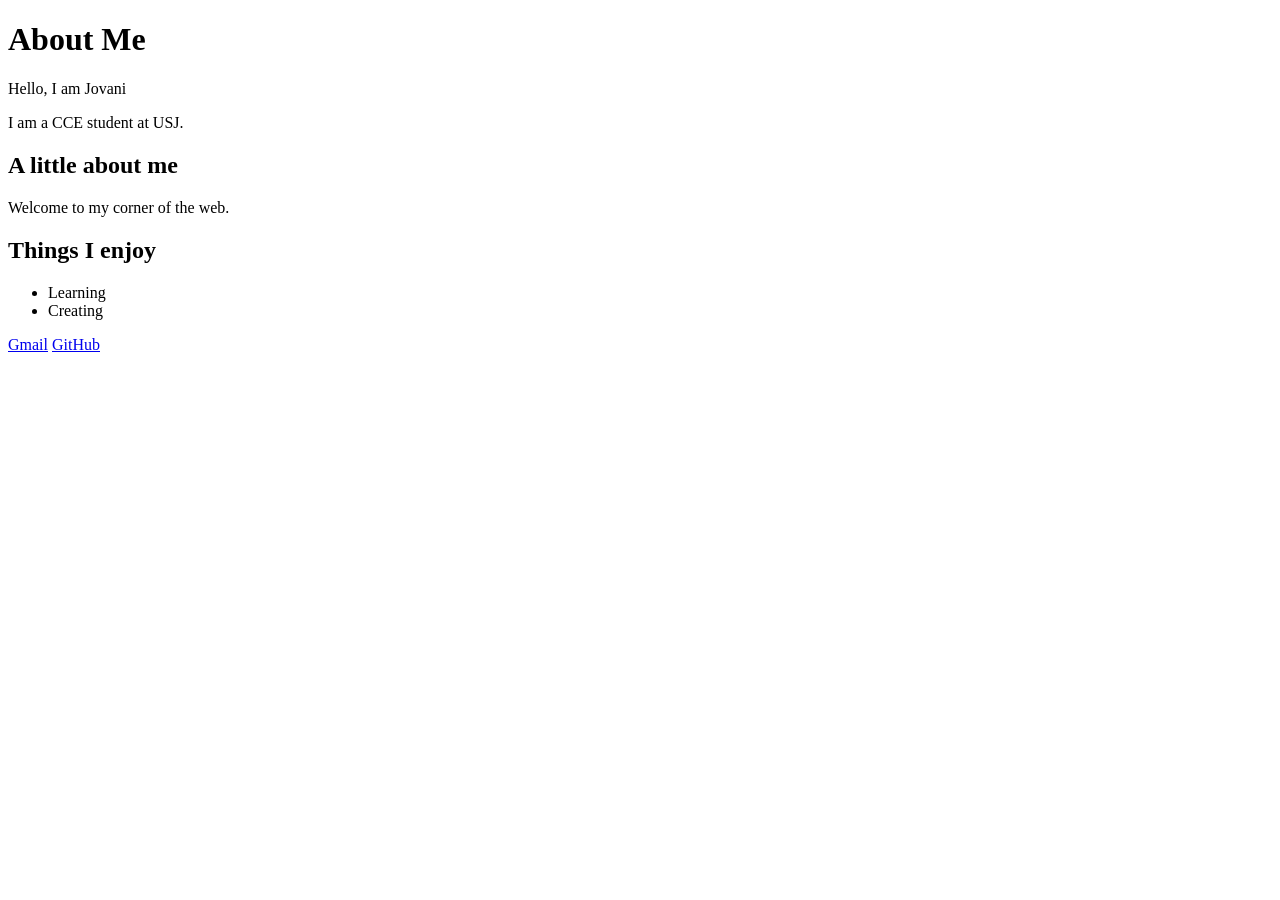
==== jovani.html @ c339df04 "first commit" ====
<!DOCTYPE html>
<html lang="en">
<head>
    <meta charset="UTF-8">
    <meta name="description" content="about me page">
    <title>About Me</title>
</head>
<body>
    <main>
        <header class="intro">
            <h1>About Me</h1>
            <p>Hello, I am Jovani</p>
            <p>I am a CCE student at USJ.</p>
        </header>

        <section aria-labelledby="about-heading">
            <h2 id="about-heading">A little about me</h2>
            <p>Welcome to my corner of the web.</p>
        </section>

        <section aria-labelledby="interests-heading">
            <h2 id="interests-heading">Things I enjoy</h2>
            <ul>
                <li>Learning</li>
                <li>Creating</li>
            </ul>
        </section>

        <footer>
            <a href="mailto:boukhaliljovani@gmail.com">Gmail</a>
            <a href="https://github.com/JovaiBouKhalil" target="_blank" rel="noreferrer">GitHub</a>
        </footer>
    </main>
</body>
</html>
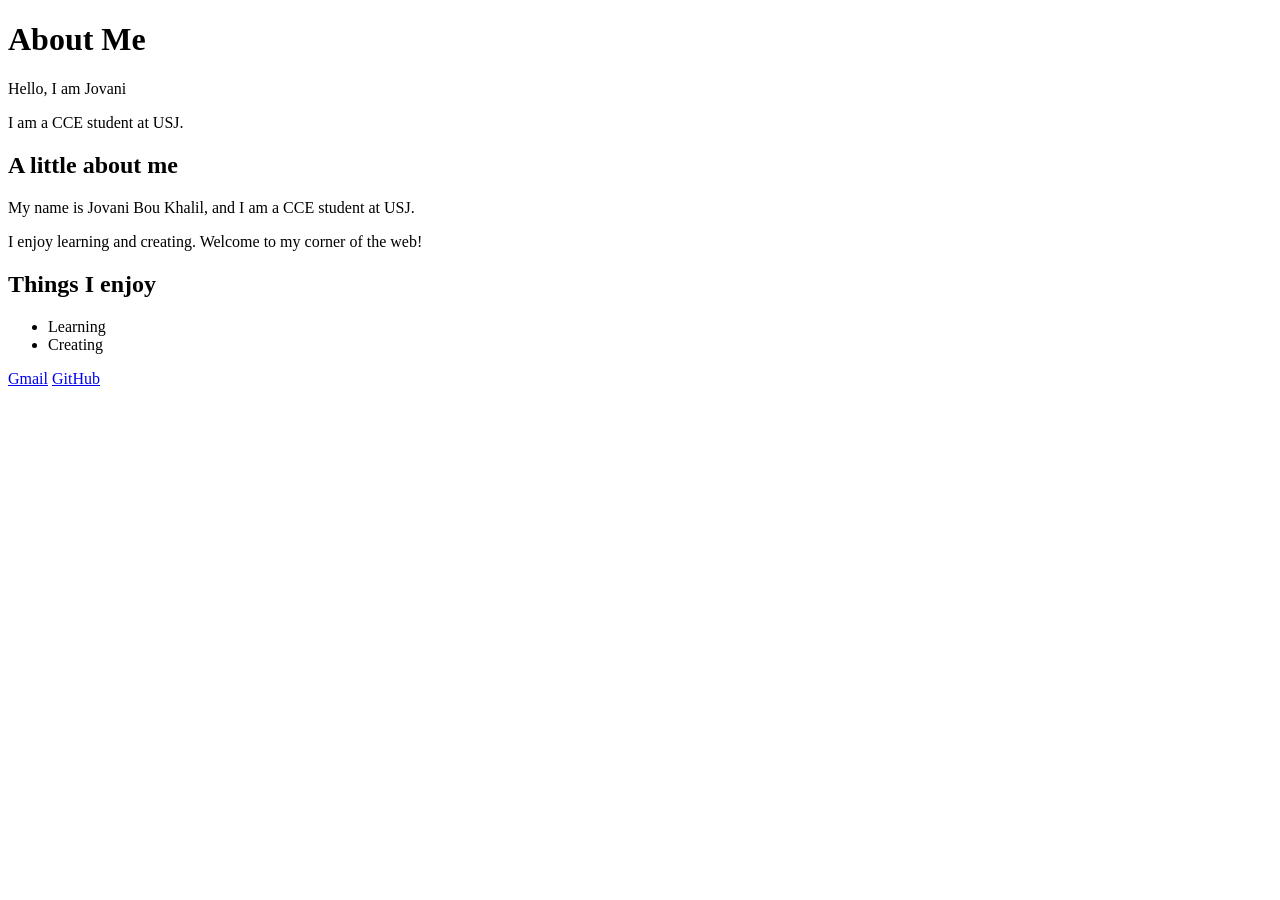
==== commit 6fdde2ec: "Add two bio paragraphs" ====
--- a/jovani.html
+++ b/jovani.html
@@ -15,7 +15,8 @@
 
         <section aria-labelledby="about-heading">
             <h2 id="about-heading">A little about me</h2>
-            <p>Welcome to my corner of the web.</p>
+            <p>My name is Jovani Bou Khalil, and I am a CCE student at USJ.</p>
+            <p>I enjoy learning and creating. Welcome to my corner of the web!</p>
         </section>
 
         <section aria-labelledby="interests-heading">
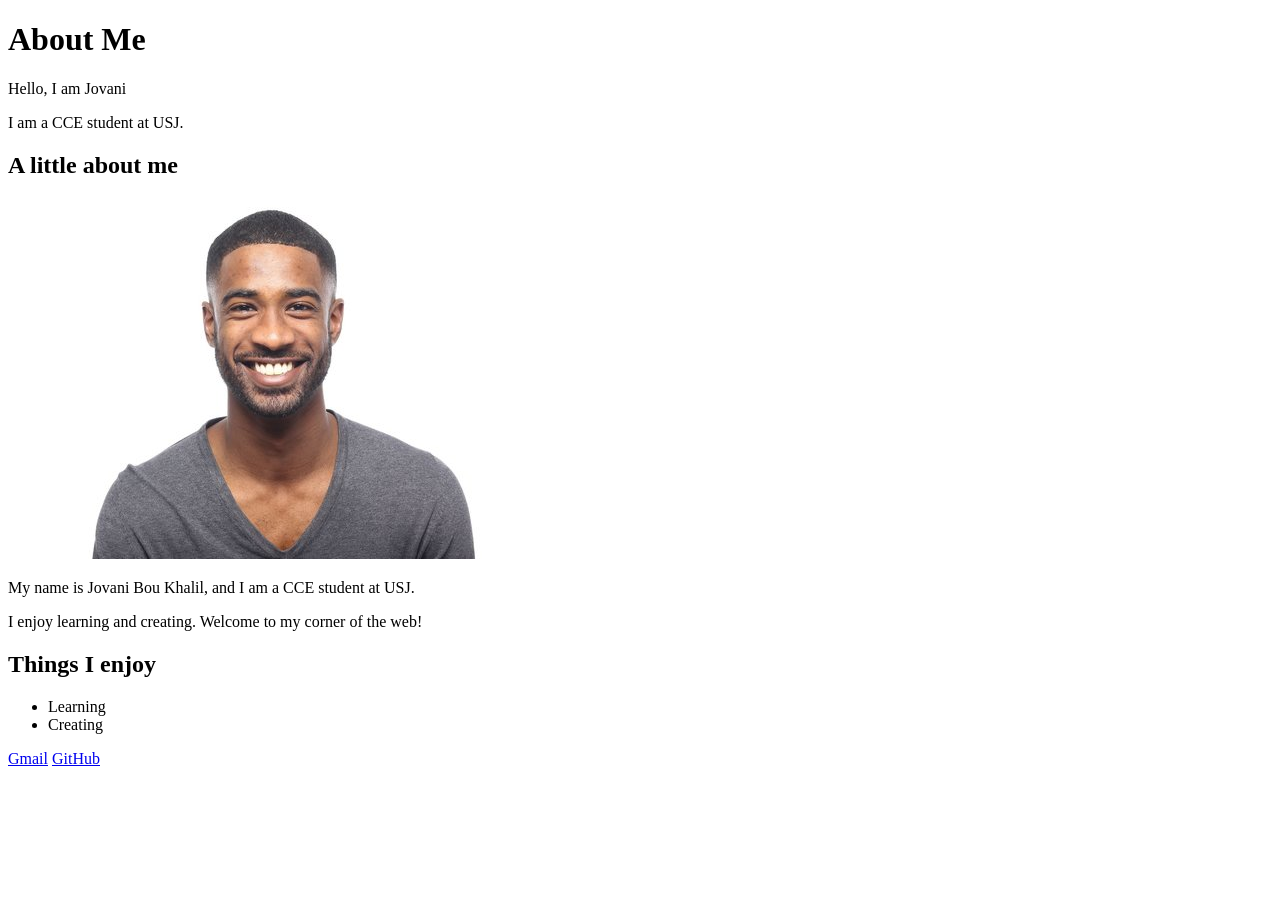
==== commit 89e64abc: "Add photo with descriptive alt text" ====
--- a/jovani.html
+++ b/jovani.html
@@ -13,19 +13,17 @@
             <p>I am a CCE student at USJ.</p>
         </header>
 
-        <section aria-labelledby="about-heading">
             <h2 id="about-heading">A little about me</h2>
+            <img src="jovani.png" alt="A smiling man wearing a gray V-neck shirt">
             <p>My name is Jovani Bou Khalil, and I am a CCE student at USJ.</p>
             <p>I enjoy learning and creating. Welcome to my corner of the web!</p>
-        </section>
 
-        <section aria-labelledby="interests-heading">
+
             <h2 id="interests-heading">Things I enjoy</h2>
             <ul>
                 <li>Learning</li>
                 <li>Creating</li>
             </ul>
-        </section>
 
         <footer>
             <a href="mailto:boukhaliljovani@gmail.com">Gmail</a>
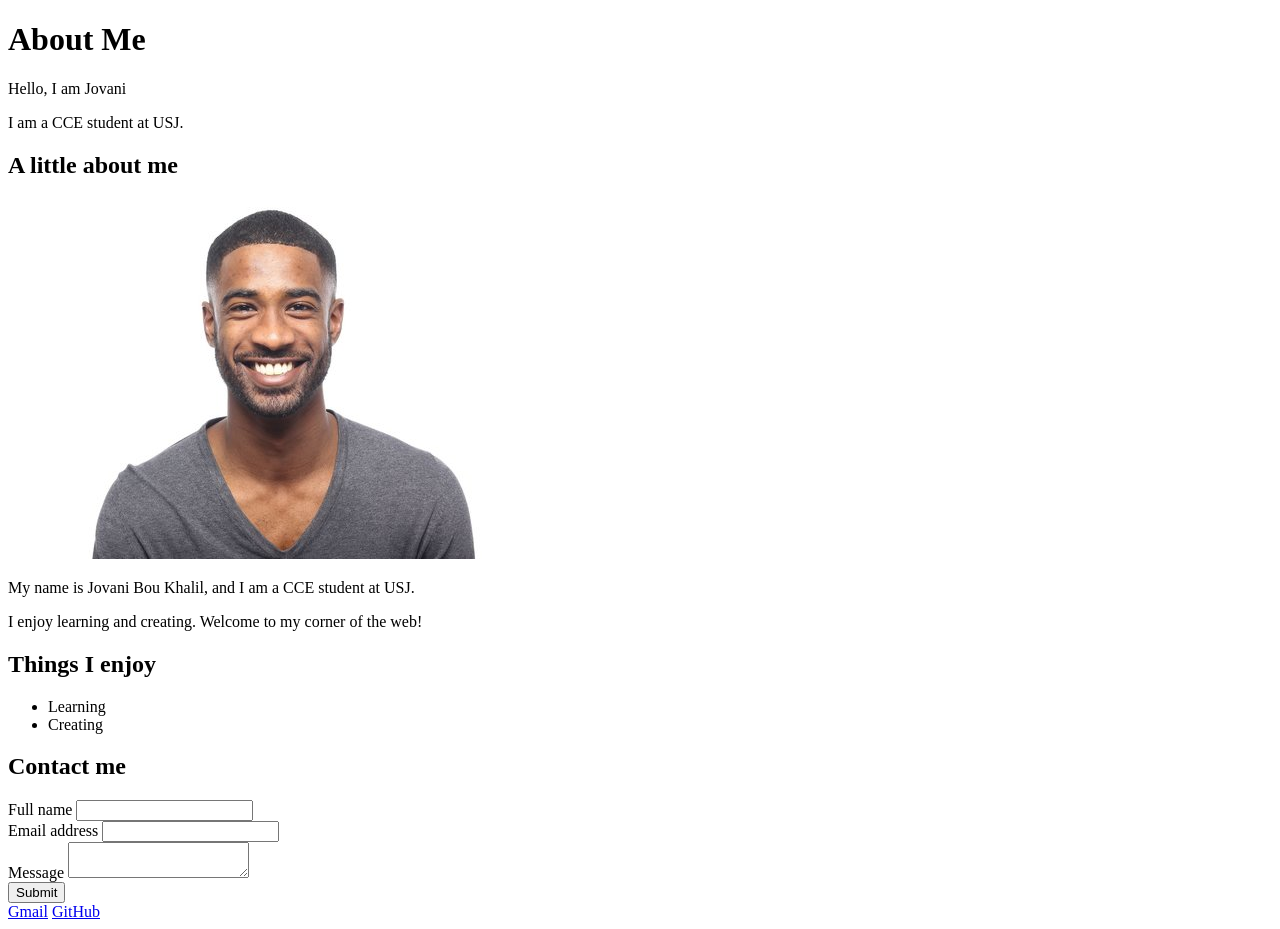
==== commit 5e6b1582: "Add labeled contact form with required fields" ====
--- a/jovani.html
+++ b/jovani.html
@@ -25,6 +25,23 @@
                 <li>Creating</li>
             </ul>
 
+        <form id="contact">
+            <h2>Contact me</h2>
+            <div>
+                <label for="name">Full name</label>
+                <input type="text" id="name" name="name" required>
+            </div>
+            <div>
+                <label for="email">Email address</label>
+                <input type="email" id="email" name="email" required>
+            </div>
+            <div>
+                <label for="message">Message</label>
+                <textarea id="message" name="message" required></textarea>
+            </div>
+            <button>Submit</button>
+        </form>
+
         <footer>
             <a href="mailto:boukhaliljovani@gmail.com">Gmail</a>
             <a href="https://github.com/JovaiBouKhalil" target="_blank" rel="noreferrer">GitHub</a>
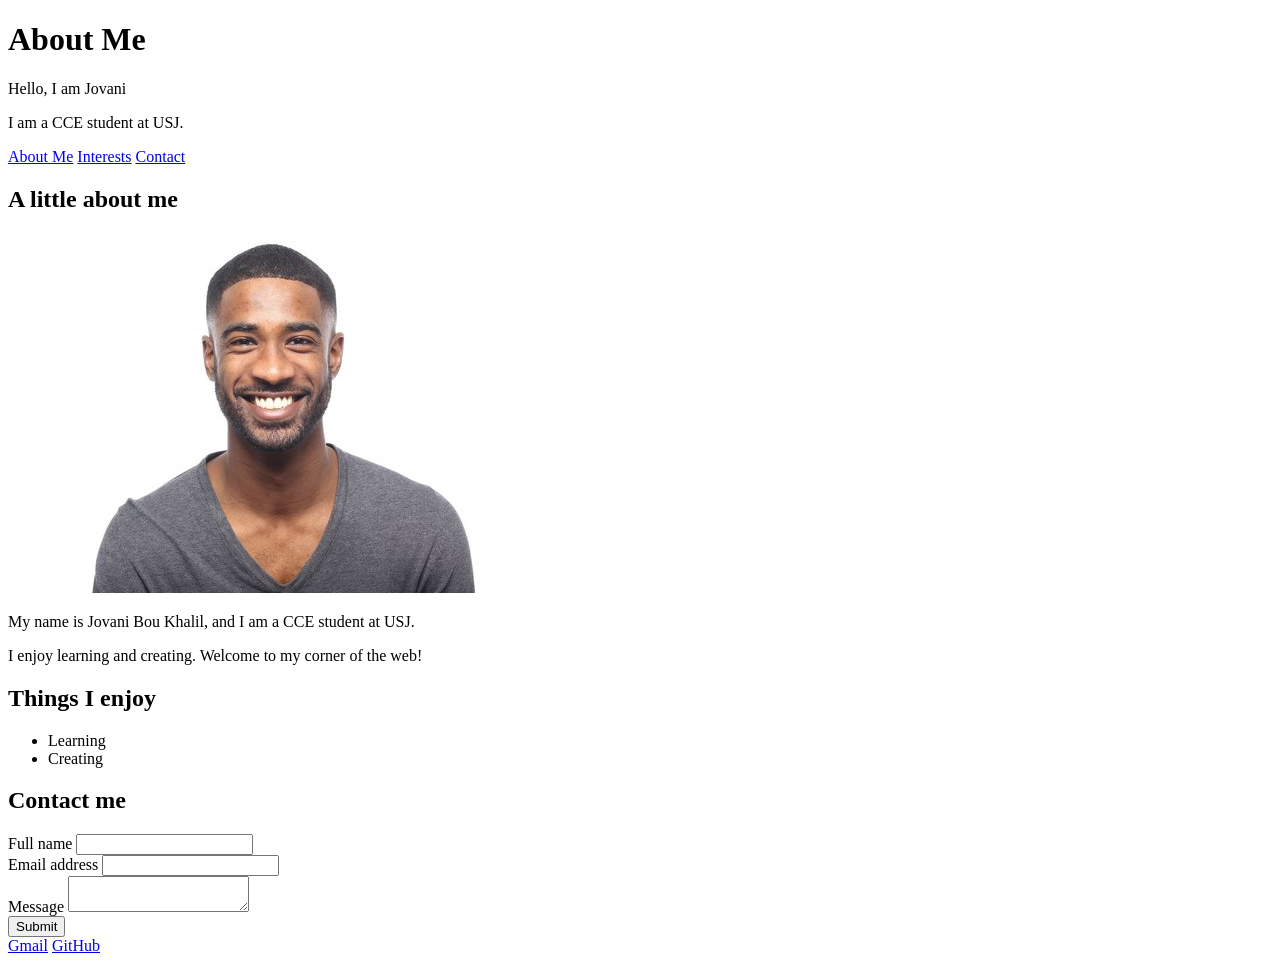
==== commit cf7412bd: "Add page navigation links" ====
--- a/jovani.html
+++ b/jovani.html
@@ -13,10 +13,19 @@
             <p>I am a CCE student at USJ.</p>
         </header>
 
+        <nav>
+            <!-- These links jump to different parts of this page -->
+            <a href="#about-heading">About Me</a>
+            <a href="#interests-heading">Interests</a>
+            <a href="#contact">Contact</a>
+        </nav>
+
+        <section>
             <h2 id="about-heading">A little about me</h2>
             <img src="jovani.png" alt="A smiling man wearing a gray V-neck shirt">
             <p>My name is Jovani Bou Khalil, and I am a CCE student at USJ.</p>
             <p>I enjoy learning and creating. Welcome to my corner of the web!</p>
+        </section>
 
 
             <h2 id="interests-heading">Things I enjoy</h2>
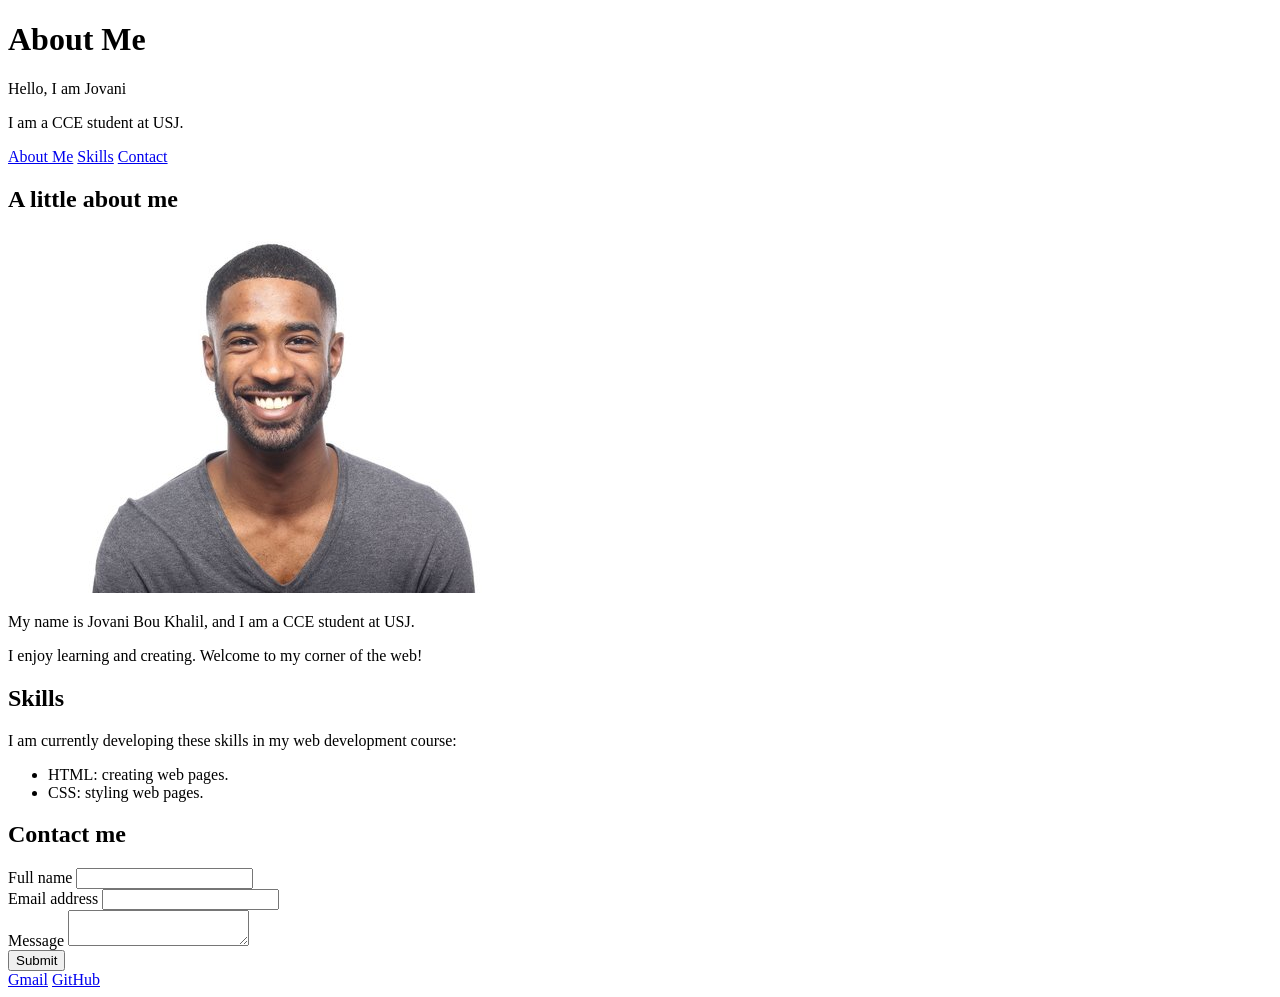
==== commit 42e285f5: "updated skills section" ====
--- a/jovani.html
+++ b/jovani.html
@@ -16,7 +16,7 @@
         <nav>
             <!-- These links jump to different parts of this page -->
             <a href="#about-heading">About Me</a>
-            <a href="#interests-heading">Interests</a>
+            <a href="#skills-heading">Skills</a>
             <a href="#contact">Contact</a>
         </nav>
 
@@ -27,12 +27,14 @@
             <p>I enjoy learning and creating. Welcome to my corner of the web!</p>
         </section>
 
-
-            <h2 id="interests-heading">Things I enjoy</h2>
+        <section>
+            <h2 id="skills-heading">Skills</h2>
+            <p>I am currently developing these skills in my web development course:</p>
             <ul>
-                <li>Learning</li>
-                <li>Creating</li>
+                <li>HTML: creating web pages.</li>
+                <li>CSS: styling web pages.</li>
             </ul>
+        </section>
 
         <form id="contact">
             <h2>Contact me</h2>
